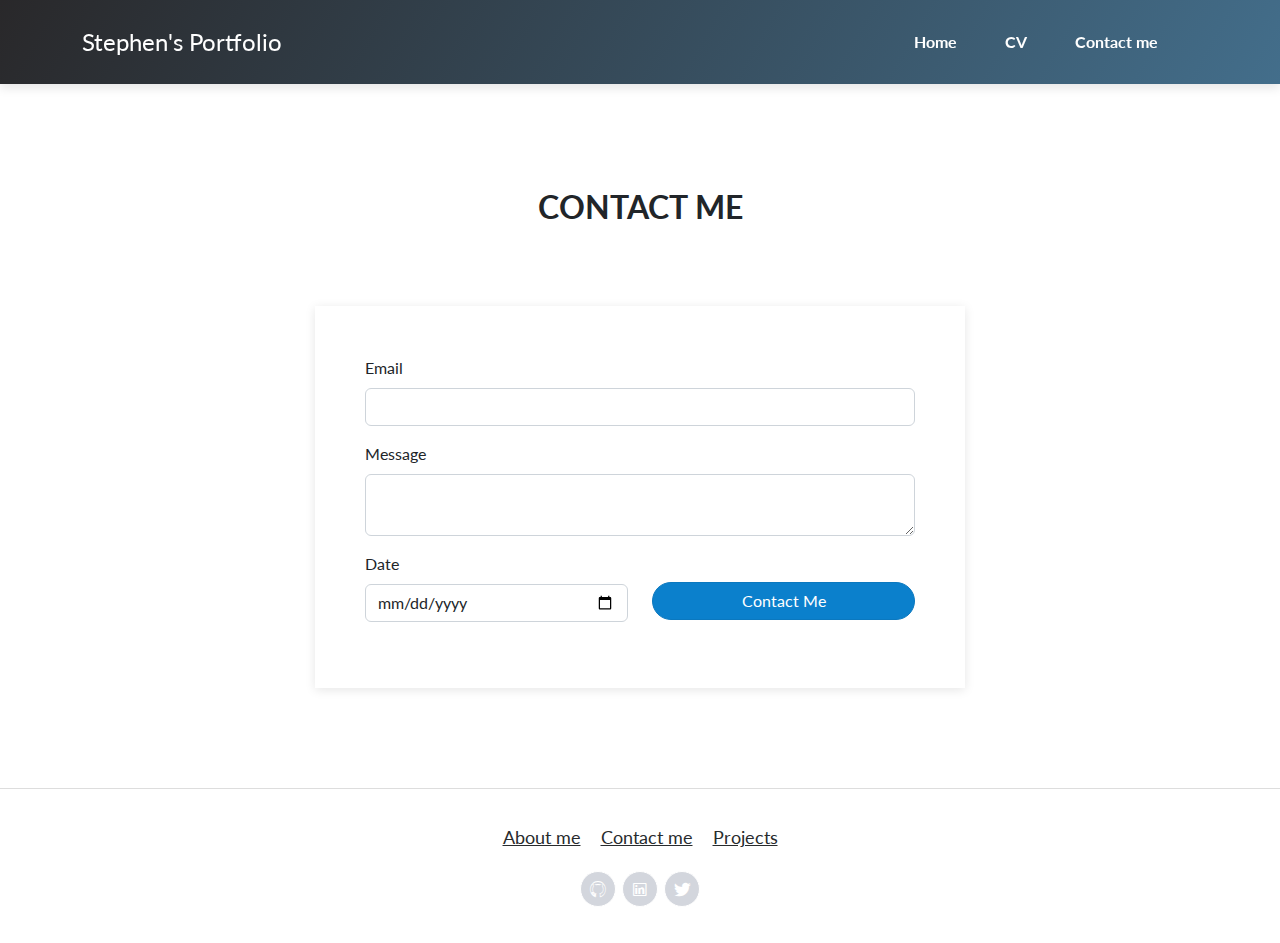
==== contact-me.html @ 1534b702 "Add files via upload" ====
<!DOCTYPE html>
<html>

<head>
    <meta charset="utf-8">
    <meta name="viewport" content="width=device-width, initial-scale=1.0, shrink-to-fit=no">
    <title>Hire me - Stephen's Portfolio</title>
    <meta name="description" content="Stephen Githinji's Portfolio Website">
    <link rel="icon" type="image/jpeg" sizes="800x800" href="assets/img/avatars/avatar.jpg">
    <link rel="icon" type="image/jpeg" sizes="800x800" href="assets/img/avatars/avatar.jpg">
    <link rel="icon" type="image/jpeg" sizes="800x800" href="assets/img/avatars/avatar.jpg">
    <link rel="icon" type="image/jpeg" sizes="800x800" href="assets/img/avatars/avatar.jpg">
    <link rel="icon" type="image/jpeg" sizes="800x800" href="assets/img/avatars/avatar.jpg">
    <link rel="stylesheet" href="assets/bootstrap/css/bootstrap.min.css">
    <link rel="stylesheet" href="https://fonts.googleapis.com/css?family=Lato:300,400,700&amp;display=swap">
    <link rel="stylesheet" href="assets/fonts/ionicons.min.css">
    <link rel="stylesheet" href="assets/css/pikaday.min.css">
    <link rel="stylesheet" href="assets/css/untitled.css">
</head>

<body>
    <nav class="navbar navbar-dark navbar-expand-md fixed-top portfolio-navbar gradient">
        <div class="container"><a class="navbar-brand logo" href="#">Stephen's Portfolio</a><button data-bs-toggle="collapse" class="navbar-toggler" data-bs-target="#navbarNav"><span class="visually-hidden">Toggle navigation</span><span class="navbar-toggler-icon"></span></button>
            <div class="collapse navbar-collapse" id="navbarNav">
                <ul class="navbar-nav ms-auto">
                    <li class="nav-item"><a class="nav-link" href="index.html">Home</a></li>
                    <li class="nav-item"><a class="nav-link" href="cv.html">CV</a></li>
                    <li class="nav-item"><a class="nav-link active" href="contact-me.html">Contact me</a></li>
                </ul>
            </div>
        </div>
    </nav>
    <main class="page hire-me-page">
        <section class="portfolio-block hire-me">
            <div class="container">
                <div class="heading">
                    <h2>Contact Me</h2>
                </div>
                <form data-bss-recipient="9d28575d18b76b8d625746ad8dfba44d">
                    <div class="mb-3"><label class="form-label" for="email">Email</label><input class="form-control" type="email" id="email"></div>
                    <div class="mb-3"><label class="form-label" for="message">Message</label><textarea class="form-control" id="message"></textarea></div>
                    <div class="mb-3">
                        <div class="row">
                            <div class="col-md-6"><label class="form-label" for="hire-date">Date</label><input class="form-control" id="hire-date" type="date"></div>
                            <div class="col-md-6 button"><button class="btn btn-primary active d-block w-100" type="submit">Contact Me</button></div>
                        </div>
                    </div>
                </form>
            </div>
        </section>
    </main>
    <footer class="page-footer">
        <div class="container">
            <div class="links"><a href="cv.html">About me</a><a href="contact-me.html">Contact me</a><a href="#">Projects</a></div>
            <div class="social-icons"><a href="https://github.com/StephenGithinji"><i class="icon ion-social-github-outline"></i></a><a href="https://www.linkedin.com/in/stephen-githinji-442a451b5/"><i class="icon ion-social-linkedin-outline"></i></a><a href="#"><i class="icon ion-social-twitter"></i></a></div>
        </div>
    </footer>
    <script src="assets/bootstrap/js/bootstrap.min.js"></script>
    <script src="assets/js/smart-forms.min.js"></script>
    <script src="assets/js/pikaday.min.js"></script>
    <script src="assets/js/theme.js"></script>
</body>

</html>
---- assets/css/pikaday.min.css ----
/* !
 * Pikaday
 * Copyright © 2014 David Bushell | BSD & MIT license | http://dbushell.com/ */

.pika-single {
  z-index: 9999;
  display: block;
  position: relative;
  color: #333;
  background: #fff;
  border: 1px solid #ccc;
  border-bottom-color: #bbb;
  font-family: "Helvetica Neue",Helvetica,Arial,sans-serif;
}

.pika-single:after, .pika-single:before {
  content: " ";
  display: table;
}

.pika-single:after {
  clear: both;
}

.pika-single.is-hidden {
  display: none;
}

.pika-single.is-bound {
  position: absolute;
  box-shadow: 0 5px 15px -5px rgba(0,0,0,.5);
}

.pika-lendar {
  float: left;
  width: 240px;
  margin: 8px;
}

.pika-title {
  position: relative;
  text-align: center;
}

.pika-label {
  display: inline-block;
  position: relative;
  z-index: 9999;
  overflow: hidden;
  margin: 0;
  padding: 5px 3px;
  font-size: 14px;
  line-height: 20px;
  font-weight: 700;
  background-color: #fff;
}

.pika-title select {
  cursor: pointer;
  position: absolute;
  z-index: 9998;
  margin: 0;
  left: 0;
  top: 5px;
  opacity: 0;
}

.pika-next, .pika-prev {
  display: block;
  cursor: pointer;
  position: relative;
  outline: 0;
  border: 0;
  padding: 0;
  width: 20px;
  height: 30px;
  text-indent: 20px;
  white-space: nowrap;
  overflow: hidden;
  background-color: transparent;
  background-position: center center;
  background-repeat: no-repeat;
  background-size: 75% 75%;
  opacity: .5;
}

.pika-next:hover, .pika-prev:hover {
  opacity: 1;
}

.is-rtl .pika-next, .pika-prev {
  float: left;
  background-image: url([data-uri]);
}

.is-rtl .pika-prev, .pika-next {
  float: right;
  background-image: url([data-uri]);
}

.pika-next.is-disabled, .pika-prev.is-disabled {
  cursor: default;
  opacity: .2;
}

.pika-select {
  display: inline-block;
}

.pika-table {
  width: 100%;
  border-collapse: collapse;
  border-spacing: 0;
  border: 0;
}

.pika-table td, .pika-table th {
  width: 14.285714285714286%;
  padding: 0;
}

.pika-table th {
  color: #999;
  font-size: 12px;
  line-height: 25px;
  font-weight: 700;
  text-align: center;
}

.pika-button {
  cursor: pointer;
  display: block;
  box-sizing: border-box;
  -moz-box-sizing: border-box;
  outline: 0;
  border: 0;
  margin: 0;
  width: 100%;
  padding: 5px;
  color: #666;
  font-size: 12px;
  line-height: 15px;
  text-align: right;
  background: #f5f5f5;
}

.pika-week {
  font-size: 11px;
  color: #999;
}

.is-today .pika-button {
  color: #3af;
  font-weight: 700;
}

.has-event .pika-button, .is-selected .pika-button {
  color: #fff;
  font-weight: 700;
  background: #3af;
  box-shadow: inset 0 1px 3px #178fe5;
  border-radius: 3px;
}

.has-event .pika-button {
  background: #005da9;
  box-shadow: inset 0 1px 3px #0076c9;
}

.is-disabled .pika-button, .is-inrange .pika-button {
  background: #d5e9f7;
}

.is-startrange .pika-button {
  color: #fff;
  background: #6cb31d;
  box-shadow: none;
  border-radius: 3px;
}

.is-endrange .pika-button {
  color: #fff;
  background: #3af;
  box-shadow: none;
  border-radius: 3px;
}

.is-disabled .pika-button {
  pointer-events: none;
  cursor: default;
  color: #999;
  opacity: .3;
}

.is-outside-current-month .pika-button {
  color: #999;
  opacity: .3;
}

.is-selection-disabled {
  pointer-events: none;
  cursor: default;
}

.pika-button:hover, .pika-row.pick-whole-week:hover .pika-button {
  color: #fff;
  background: #ff8000;
  box-shadow: none;
  border-radius: 3px;
}

.pika-table abbr {
  border-bottom: none;
  cursor: help;
}

/* # sourceMappingURL=pikaday.min.css.map */

.portfolio-navbar.gradient {
}
---- assets/css/untitled.css ----
.gradient {
  background: linear-gradient(120deg, #29282a, #436e8b);
  color: #fff;
}
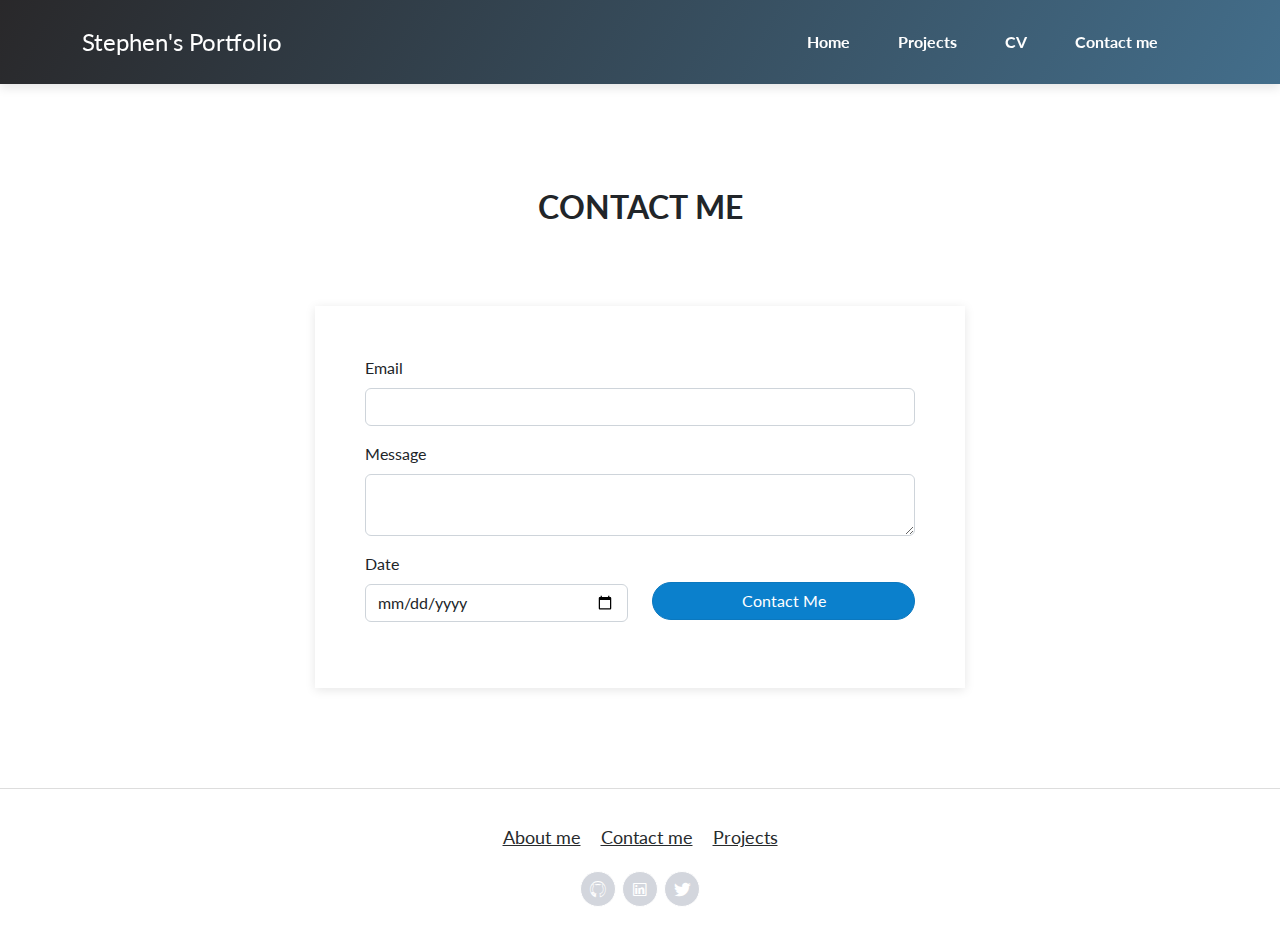
==== commit bfe628d4: "Add files via upload" ====
--- a/contact-me.html
+++ b/contact-me.html
@@ -24,6 +24,7 @@
             <div class="collapse navbar-collapse" id="navbarNav">
                 <ul class="navbar-nav ms-auto">
                     <li class="nav-item"><a class="nav-link" href="index.html">Home</a></li>
+                    <li class="nav-item"><a class="nav-link" href="bank_data_analysis.html">Projects</a></li>
                     <li class="nav-item"><a class="nav-link" href="cv.html">CV</a></li>
                     <li class="nav-item"><a class="nav-link active" href="contact-me.html">Contact me</a></li>
                 </ul>
@@ -51,7 +52,7 @@
     </main>
     <footer class="page-footer">
         <div class="container">
-            <div class="links"><a href="cv.html">About me</a><a href="contact-me.html">Contact me</a><a href="#">Projects</a></div>
+            <div class="links"><a href="cv.html">About me</a><a href="contact-me.html">Contact me</a><a href="bank_data_analysis.html">Projects</a></div>
             <div class="social-icons"><a href="https://github.com/StephenGithinji"><i class="icon ion-social-github-outline"></i></a><a href="https://www.linkedin.com/in/stephen-githinji-442a451b5/"><i class="icon ion-social-linkedin-outline"></i></a><a href="#"><i class="icon ion-social-twitter"></i></a></div>
         </div>
     </footer>
